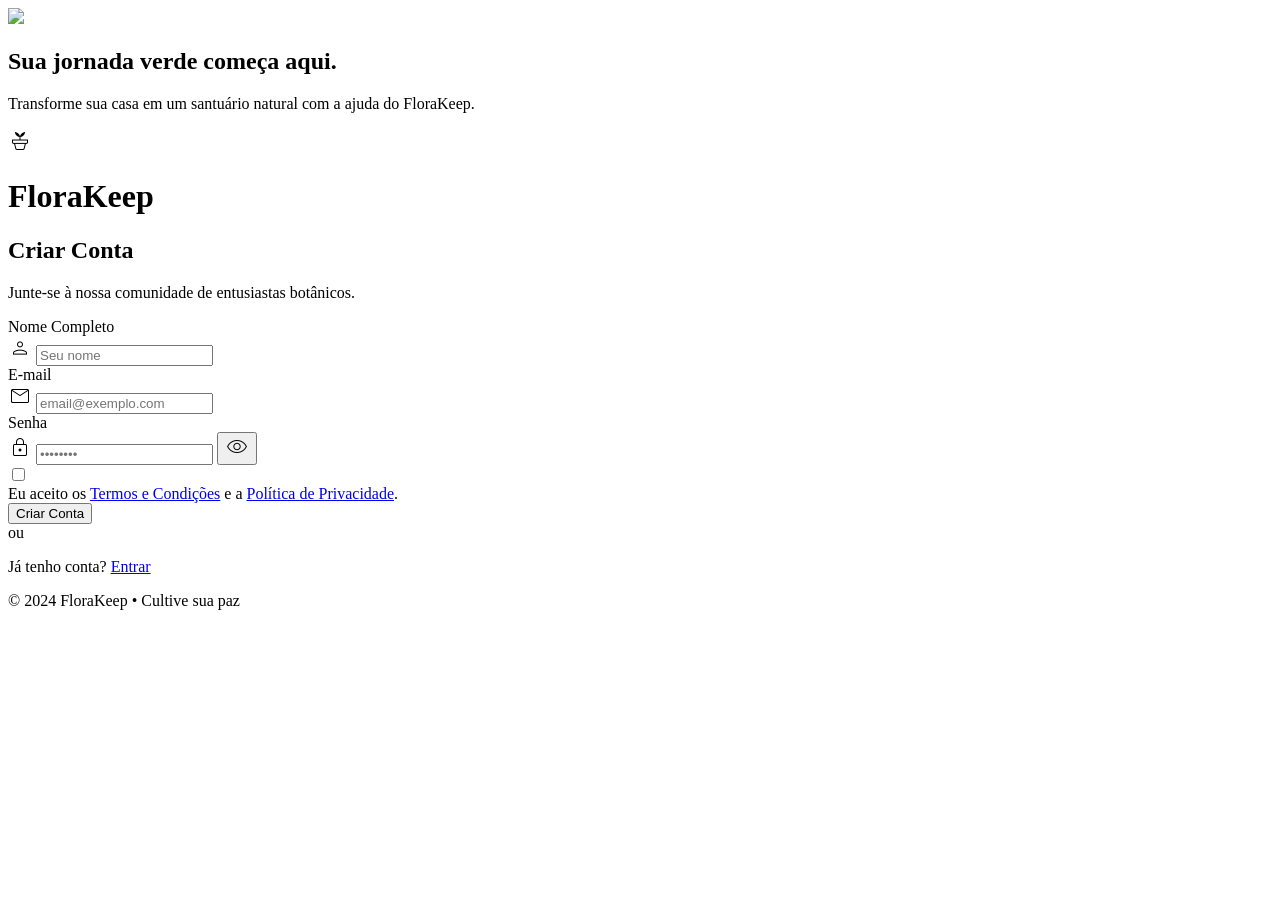
==== pages/criarConta.html @ 26df7443 "Initial commit: FloraCare app Co-authored-by: Copilot <223556219+Copilot@users.noreply.github.com>" ====
<!doctype html>

<html lang="pt-BR">
  <head>
    <meta charset="utf-8" />
    <meta content="width=device-width, initial-scale=1.0" name="viewport" />
    <title>FloraKeep - Criar Conta</title>
    <script src="https://cdn.tailwindcss.com?plugins=forms,container-queries"></script>
    <link
      href="https://fonts.googleapis.com/css2?family=Plus+Jakarta+Sans:wght@400;500;600;700;800&amp;display=swap"
      rel="stylesheet"
    />
    <link
      href="https://fonts.googleapis.com/css2?family=Material+Symbols+Outlined:wght,FILL@100..700,0..1&amp;display=swap"
      rel="stylesheet"
    />
    <link
      href="https://fonts.googleapis.com/css2?family=Material+Symbols+Outlined:wght,FILL@100..700,0..1&amp;display=swap"
      rel="stylesheet"
    />
    <style>
      .material-symbols-outlined {
        font-variation-settings:
          "FILL" 0,
          "wght" 200,
          "GRAD" 0,
          "opsz" 24;
      }
    </style>
    <script id="tailwind-config">
      tailwind.config = {
        darkMode: "class",
        theme: {
          extend: {
            colors: {
              "on-secondary": "#ffffff",
              "on-tertiary-container": "#fffbff",
              "on-primary": "#ffffff",
              "secondary-container": "#fdae92",
              "on-error-container": "#93000a",
              "on-primary-fixed": "#0c200c",
              surface: "#fbf9f4",
              "on-tertiary-fixed-variant": "#514531",
              "on-primary-fixed-variant": "#374c34",
              "primary-fixed": "#d1e9c9",
              "secondary-fixed": "#ffdbcf",
              "secondary-fixed-dim": "#ffb59b",
              "tertiary-fixed-dim": "#d6c4aa",
              "surface-bright": "#fbf9f4",
              "outline-variant": "#c3c8be",
              "on-secondary-fixed": "#380d01",
              "primary-fixed-dim": "#b5cdae",
              "tertiary-fixed": "#f3e0c4",
              "surface-dim": "#dbdad5",
              "on-secondary-container": "#793f2a",
              background: "#fbf9f4",
              tertiary: "#685a45",
              "on-tertiary-fixed": "#241a09",
              "surface-container-highest": "#e4e2dd",
              "on-surface": "#1b1c19",
              secondary: "#8b4e38",
              "surface-container-high": "#eae8e3",
              "surface-container": "#f0eee9",
              outline: "#747870",
              "inverse-on-surface": "#f2f1ec",
              "primary-container": "#647a60",
              "surface-tint": "#4e644b",
              "on-surface-variant": "#434841",
              "inverse-primary": "#b5cdae",
              "on-primary-container": "#f7fff1",
              "on-error": "#ffffff",
              "tertiary-container": "#81725c",
              error: "#ba1a1a",
              "surface-variant": "#e4e2dd",
              "surface-container-low": "#f5f3ee",
              "surface-container-lowest": "#ffffff",
              primary: "#4c6249",
              "error-container": "#ffdad6",
              "on-background": "#1b1c19",
              "inverse-surface": "#30312e",
              "on-tertiary": "#ffffff",
              "on-secondary-fixed-variant": "#6f3723",
            },
            borderRadius: {
              DEFAULT: "0.25rem",
              lg: "0.5rem",
              xl: "0.75rem",
              full: "9999px",
            },
            spacing: {
              "margin-mobile": "16px",
              gutter: "24px",
              "container-max": "1200px",
              unit: "8px",
              "margin-desktop": "48px",
              "section-gap": "80px",
            },
            fontFamily: {
              "label-sm": ["Plus Jakarta Sans"],
              "body-md": ["Plus Jakarta Sans"],
              "headline-md": ["Plus Jakarta Sans"],
              "display-lg": ["Plus Jakarta Sans"],
              "body-lg": ["Plus Jakarta Sans"],
              "headline-lg": ["Plus Jakarta Sans"],
              "label-md": ["Plus Jakarta Sans"],
            },
            fontSize: {
              "label-sm": [
                "12px",
                {
                  lineHeight: "1.4",
                  letterSpacing: "0.03em",
                  fontWeight: "600",
                },
              ],
              "body-md": ["16px", { lineHeight: "1.6", fontWeight: "400" }],
              "headline-md": ["24px", { lineHeight: "1.3", fontWeight: "600" }],
              "display-lg": [
                "48px",
                {
                  lineHeight: "1.1",
                  letterSpacing: "-0.02em",
                  fontWeight: "700",
                },
              ],
              "body-lg": ["18px", { lineHeight: "1.6", fontWeight: "400" }],
              "headline-lg": ["32px", { lineHeight: "1.2", fontWeight: "600" }],
              "label-md": [
                "14px",
                {
                  lineHeight: "1.4",
                  letterSpacing: "0.01em",
                  fontWeight: "500",
                },
              ],
            },
          },
        },
      };
    </script>
    <style>
      body {
        min-height: max(884px, 100dvh);
      }
    </style>
  </head>
  <body
    class="bg-surface text-on-surface font-body-md text-body-md antialiased min-h-screen flex flex-col items-center justify-center"
  >
    <main
      class="w-full max-w-[1200px] px-margin-mobile md:px-margin-desktop py-section-gap flex items-center justify-center"
    >
      <div
        class="grid grid-cols-1 lg:grid-cols-2 gap-gutter items-center w-full max-w-5xl"
      >
        <div
          class="hidden lg:block relative rounded-[2rem] overflow-hidden shadow-[0_24px_48px_rgba(125,148,120,0.12)] aspect-[4/5]"
        >
          <img
            class="absolute inset-0 w-full h-full object-cover"
            data-alt="A serene indoor garden scene featuring a variety of lush green monsteras and delicate ferns in terracotta pots. The setting is a minimalist, sun-drenched room with warm cream walls and soft wooden textures, bathed in golden hour natural light. The overall mood is calm, organic, and welcoming, perfectly reflecting the FloraKeep brand identity of natural minimalism and botanical growth."
            src="https://lh3.googleusercontent.com/aida-public/[base64]"
          />
          <div class="absolute inset-0 bg-primary/10 backdrop-blur-[2px]"></div>
          <div class="absolute bottom-10 left-10 right-10">
            <h2 class="font-display-lg text-display-lg text-white mb-4">
              Sua jornada verde começa aqui.
            </h2>
            <p class="font-body-lg text-body-lg text-on-primary-container/90">
              Transforme sua casa em um santuário natural com a ajuda do
              FloraKeep.
            </p>
          </div>
        </div>
        <div class="flex flex-col items-center lg:items-start lg:pl-12">
          <div class="mb-10 text-center lg:text-left">
            <span class="inline-flex items-center gap-2 mb-4">
              <span
                class="material-symbols-outlined text-primary text-3xl"
                data-icon="potted_plant"
                >potted_plant</span
              >
              <h1
                class="font-headline-lg text-headline-lg text-primary tracking-tighter"
              >
                FloraKeep
              </h1>
            </span>
            <h2 class="font-display-lg text-headline-lg text-on-surface mb-2">
              Criar Conta
            </h2>
            <p class="font-body-md text-body-md text-on-surface-variant">
              Junte-se à nossa comunidade de entusiastas botânicos.
            </p>
          </div>
          <form class="w-full space-y-6 max-w-md">
            <div class="space-y-4">
              <div class="relative group">
                <label
                  class="block font-label-md text-label-md text-on-surface-variant mb-2 ml-1"
                  for="name"
                  >Nome Completo</label
                >
                <div class="relative">
                  <span
                    class="material-symbols-outlined absolute left-4 top-1/2 -translate-y-1/2 text-primary/40 group-focus-within:text-primary transition-colors"
                    data-icon="person"
                    >person</span
                  >
                  <input
                    class="w-full pl-12 pr-4 py-4 bg-surface-container border-none rounded-2xl focus:ring-2 focus:ring-primary/20 focus:bg-primary-fixed/30 transition-all duration-300 placeholder:text-on-surface-variant/40"
                    id="name"
                    name="name"
                    placeholder="Seu nome"
                    type="text"
                  />
                </div>
              </div>
              <div class="relative group">
                <label
                  class="block font-label-md text-label-md text-on-surface-variant mb-2 ml-1"
                  for="email"
                  >E-mail</label
                >
                <div class="relative">
                  <span
                    class="material-symbols-outlined absolute left-4 top-1/2 -translate-y-1/2 text-primary/40 group-focus-within:text-primary transition-colors"
                    data-icon="mail"
                    >mail</span
                  >
                  <input
                    class="w-full pl-12 pr-4 py-4 bg-surface-container border-none rounded-2xl focus:ring-2 focus:ring-primary/20 focus:bg-primary-fixed/30 transition-all duration-300 placeholder:text-on-surface-variant/40"
                    id="email"
                    name="email"
                    placeholder="email@exemplo.com"
                    type="email"
                  />
                </div>
              </div>
              <div class="relative group">
                <label
                  class="block font-label-md text-label-md text-on-surface-variant mb-2 ml-1"
                  for="password"
                  >Senha</label
                >
                <div class="relative">
                  <span
                    class="material-symbols-outlined absolute left-4 top-1/2 -translate-y-1/2 text-primary/40 group-focus-within:text-primary transition-colors"
                    data-icon="lock"
                    >lock</span
                  >
                  <input
                    class="w-full pl-12 pr-12 py-4 bg-surface-container border-none rounded-2xl focus:ring-2 focus:ring-primary/20 focus:bg-primary-fixed/30 transition-all duration-300 placeholder:text-on-surface-variant/40"
                    id="password"
                    name="password"
                    placeholder="••••••••"
                    type="password"
                  />
                  <button
                    class="absolute right-4 top-1/2 -translate-y-1/2 text-on-surface-variant/40 hover:text-primary transition-colors"
                    type="button"
                  >
                    <span
                      class="material-symbols-outlined"
                      data-icon="visibility"
                      >visibility</span
                    >
                  </button>
                </div>
              </div>
            </div>
            <div class="flex items-start gap-3 px-1">
              <div class="flex items-center h-6">
                <input
                  class="h-5 w-5 rounded-lg border-primary/20 text-primary focus:ring-primary/20 transition-all duration-200"
                  id="terms"
                  name="terms"
                  type="checkbox"
                />
              </div>
              <label
                class="font-label-sm text-label-sm text-on-surface-variant"
                for="terms"
              >
                Eu aceito os
                <a
                  class="text-primary hover:underline font-bold transition-all"
                  href="#"
                  >Termos e Condições</a
                >
                e a
                <a
                  class="text-primary hover:underline font-bold transition-all"
                  href="#"
                  >Política de Privacidade</a
                >.
              </label>
            </div>
            <button
              class="w-full bg-primary text-white py-5 rounded-full font-headline-md text-body-lg shadow-[0_12px_24px_rgba(76,98,73,0.2)] hover:shadow-[0_16px_32px_rgba(76,98,73,0.3)] hover:-translate-y-1 active:scale-95 transition-all duration-300"
              type="submit"
            >
              Criar Conta
            </button>
            <div class="relative flex items-center py-4">
              <div class="flex-grow border-t border-primary/10"></div>
              <span
                class="flex-shrink mx-4 font-label-sm text-label-sm text-on-surface-variant/50 uppercase tracking-widest"
                >ou</span
              >
              <div class="flex-grow border-t border-primary/10"></div>
            </div>
            <p class="text-center font-body-md text-on-surface-variant">
              Já tenho conta?
              <a
                class="text-primary font-bold hover:underline ml-1 transition-all"
                href="#"
                >Entrar</a
              >
            </p>
          </form>
          <footer class="mt-12 w-full lg:max-w-md text-center">
            <p
              class="font-label-sm text-label-sm text-on-surface-variant/40 uppercase tracking-[0.2em]"
            >
              © 2024 FloraKeep • Cultive sua paz
            </p>
          </footer>
        </div>
      </div>
    </main>
  </body>
</html>
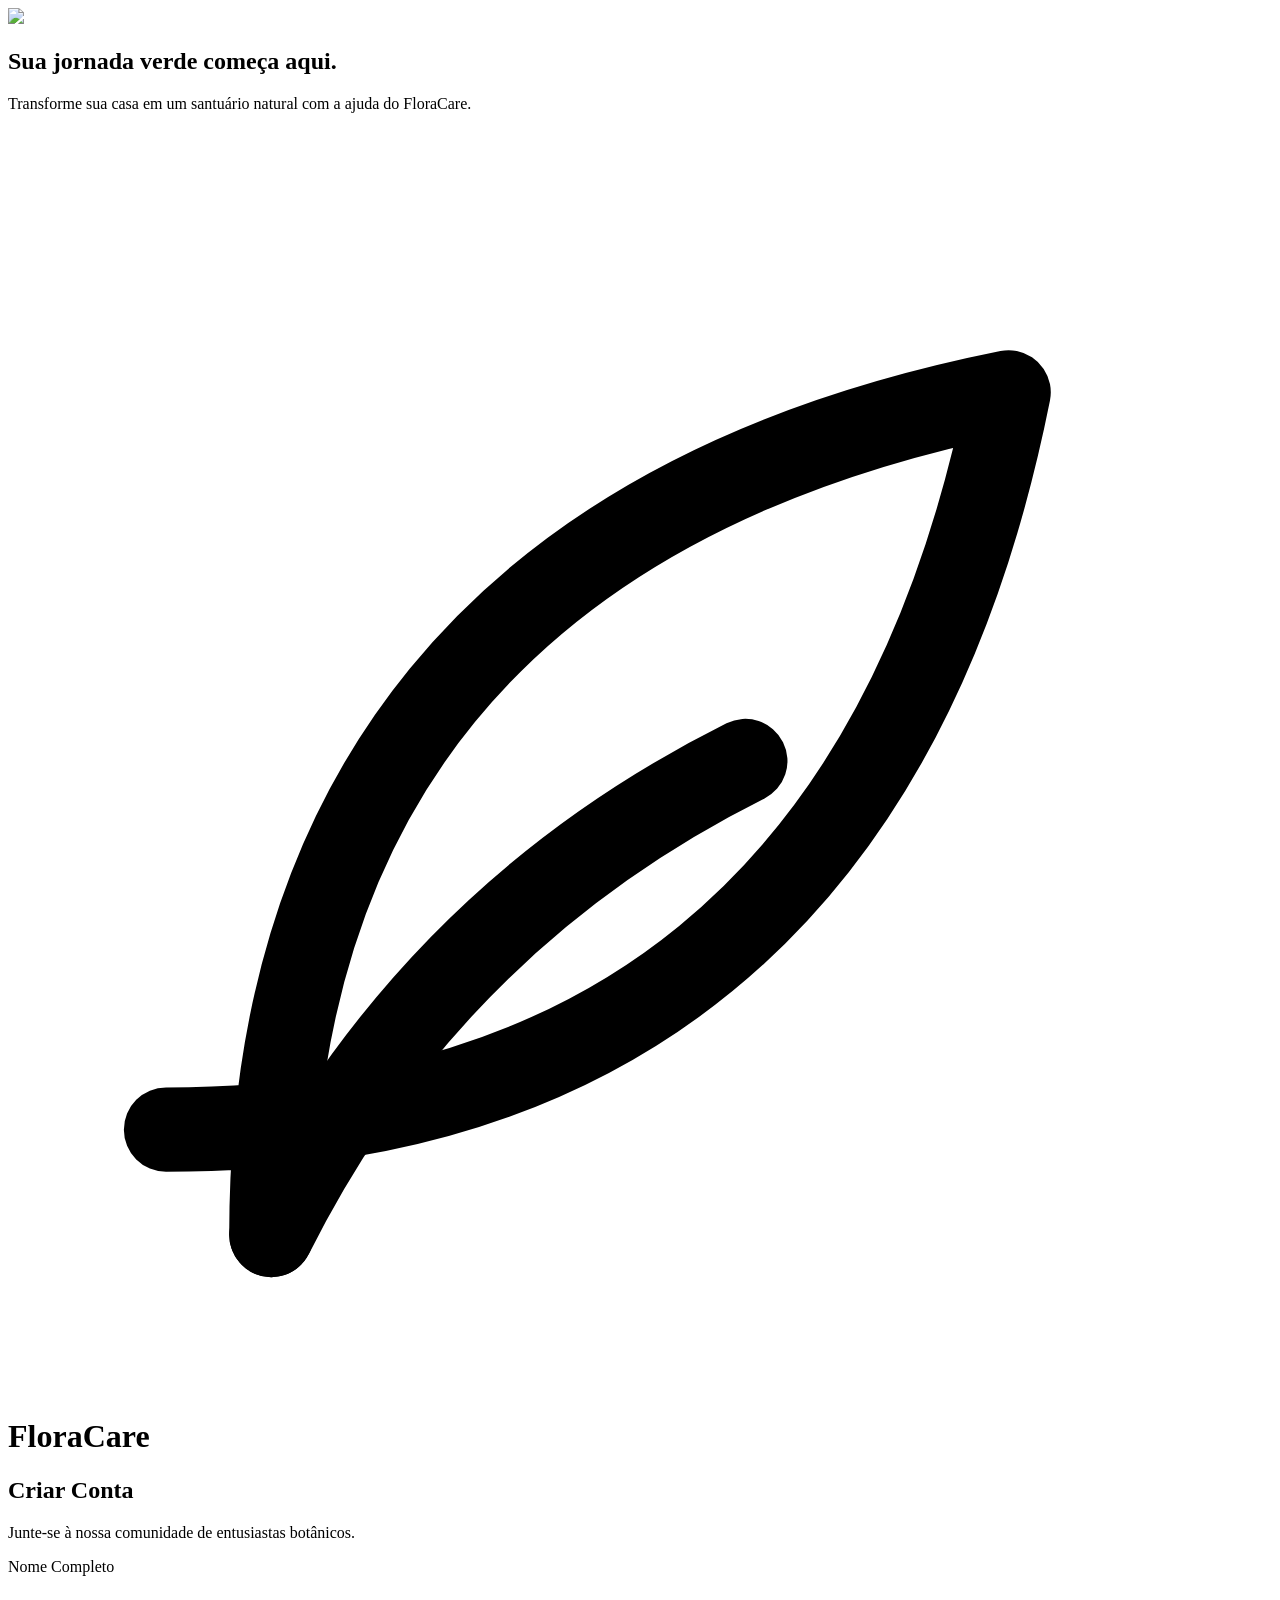
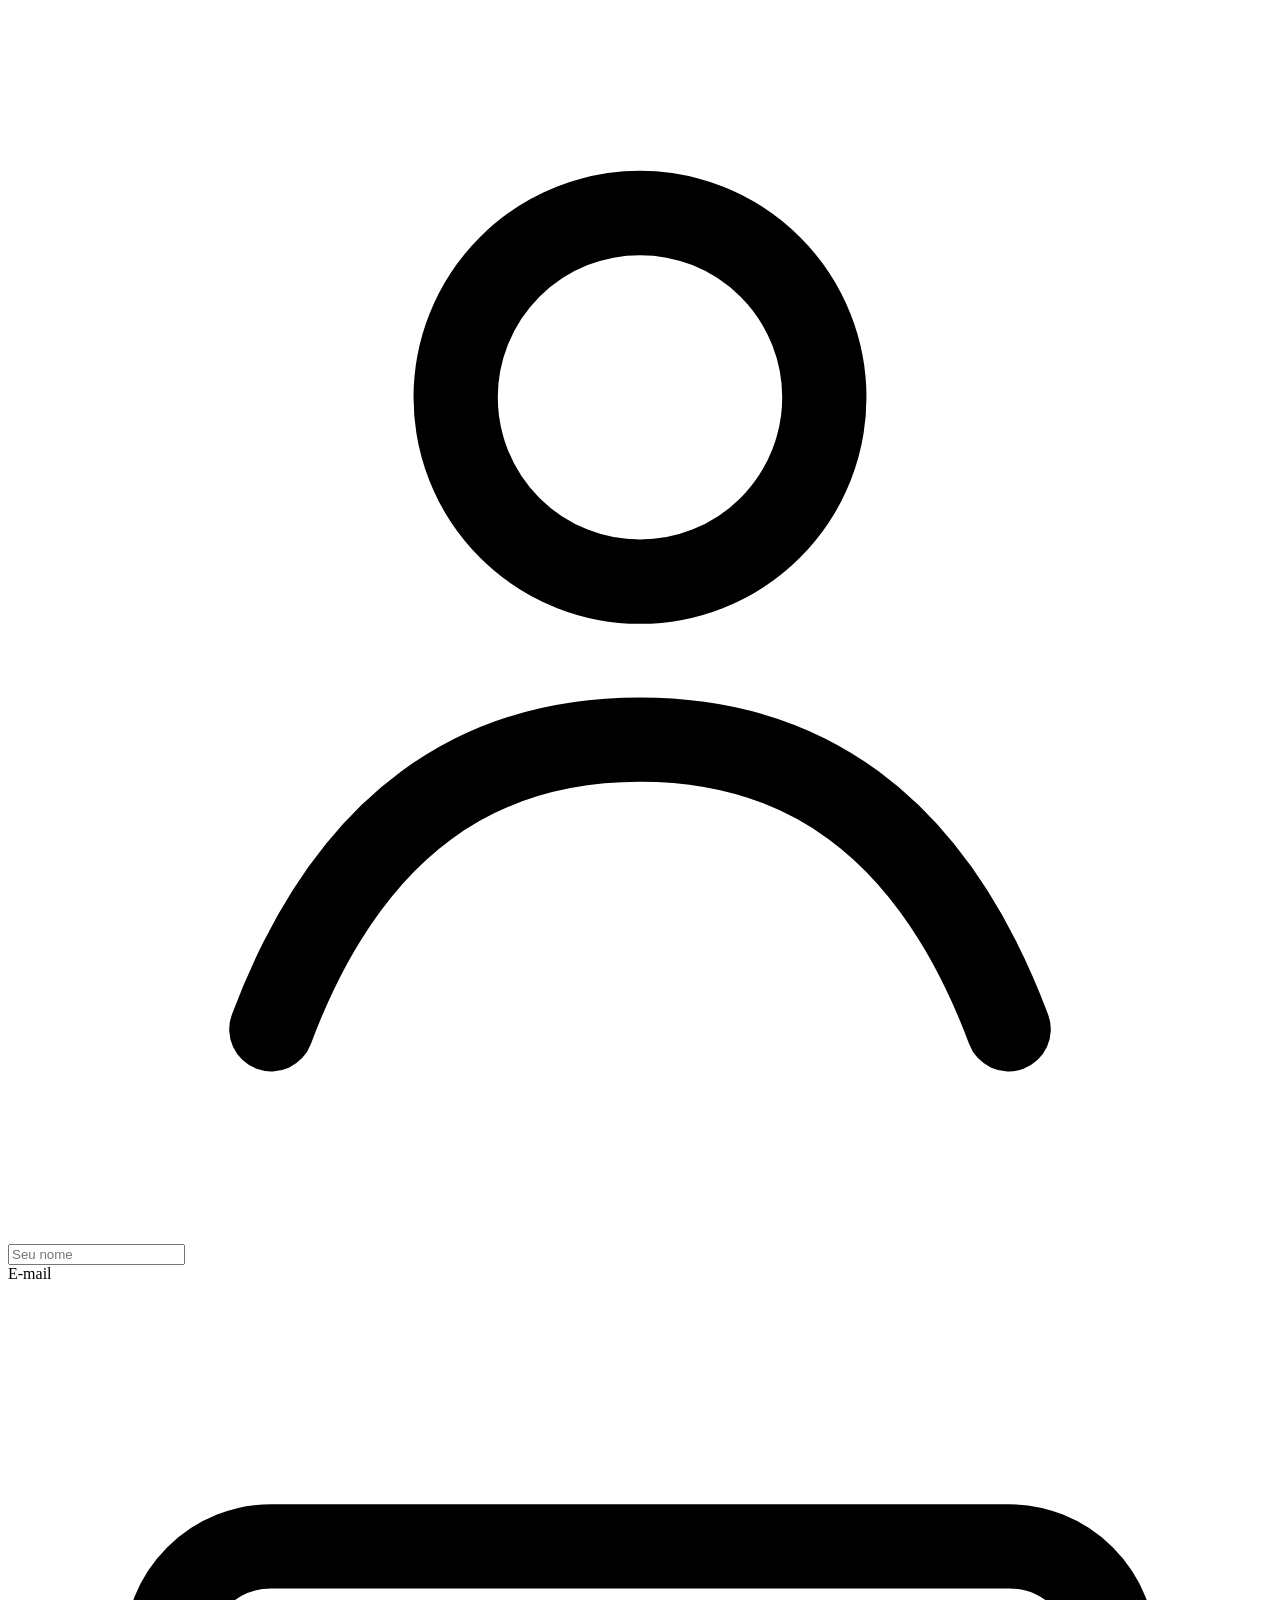
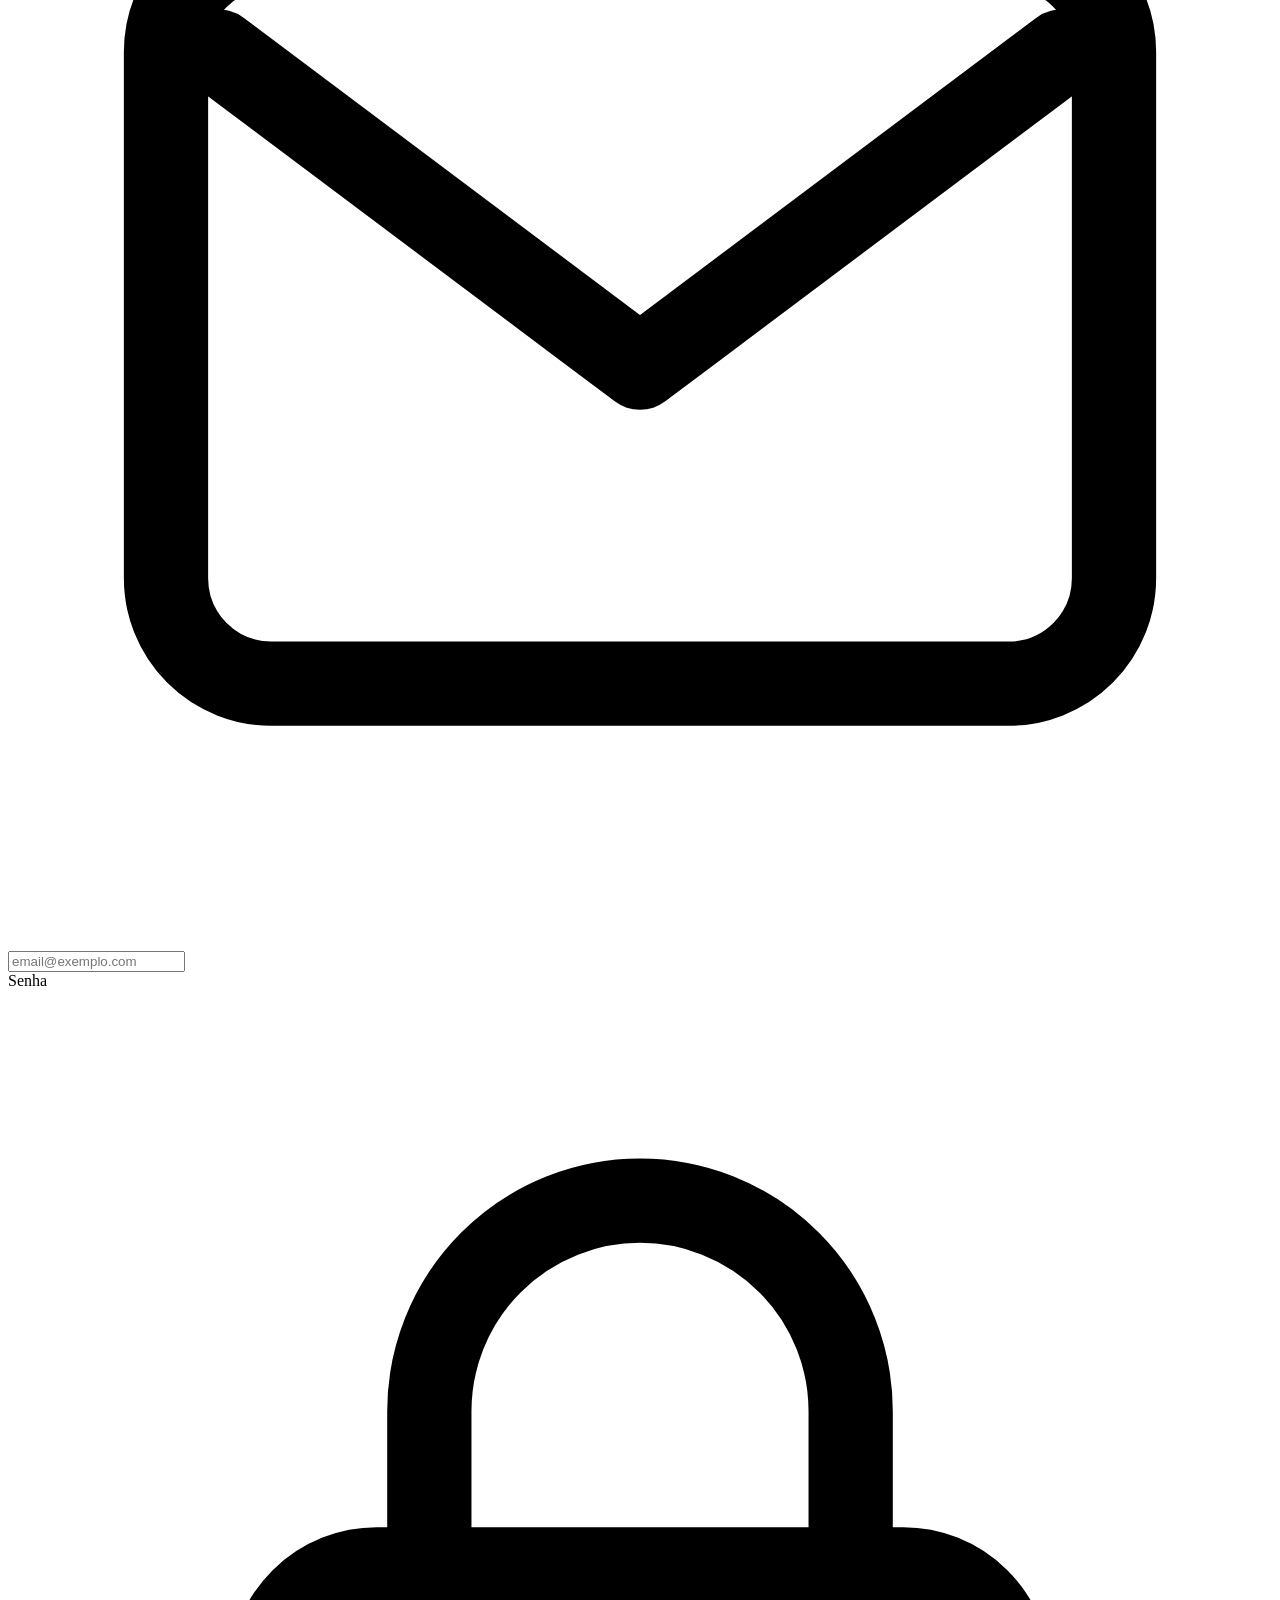
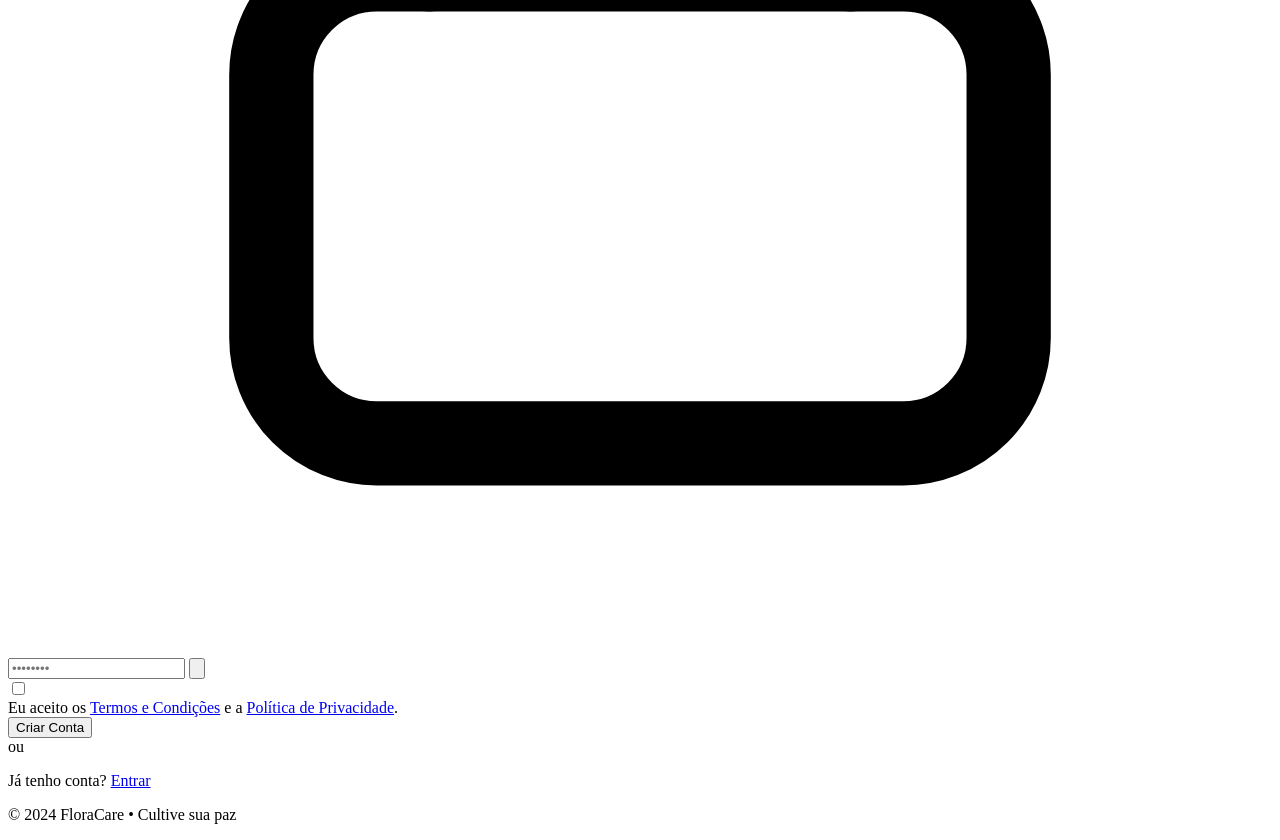
==== commit f4433cfe: "Redesign da app com identidade botanica unificada, icones SVG e imagens reais - Substitui emojis e a" ====
--- a/pages/criarConta.html
+++ b/pages/criarConta.html
@@ -1,333 +1,357 @@
-<!doctype html>
-
-<html lang="pt-BR">
-  <head>
-    <meta charset="utf-8" />
-    <meta content="width=device-width, initial-scale=1.0" name="viewport" />
-    <title>FloraKeep - Criar Conta</title>
-    <script src="https://cdn.tailwindcss.com?plugins=forms,container-queries"></script>
-    <link
-      href="https://fonts.googleapis.com/css2?family=Plus+Jakarta+Sans:wght@400;500;600;700;800&amp;display=swap"
-      rel="stylesheet"
-    />
-    <link
-      href="https://fonts.googleapis.com/css2?family=Material+Symbols+Outlined:wght,FILL@100..700,0..1&amp;display=swap"
-      rel="stylesheet"
-    />
-    <link
-      href="https://fonts.googleapis.com/css2?family=Material+Symbols+Outlined:wght,FILL@100..700,0..1&amp;display=swap"
-      rel="stylesheet"
-    />
-    <style>
-      .material-symbols-outlined {
-        font-variation-settings:
-          "FILL" 0,
-          "wght" 200,
-          "GRAD" 0,
-          "opsz" 24;
-      }
-    </style>
-    <script id="tailwind-config">
-      tailwind.config = {
-        darkMode: "class",
-        theme: {
-          extend: {
-            colors: {
-              "on-secondary": "#ffffff",
-              "on-tertiary-container": "#fffbff",
-              "on-primary": "#ffffff",
-              "secondary-container": "#fdae92",
-              "on-error-container": "#93000a",
-              "on-primary-fixed": "#0c200c",
-              surface: "#fbf9f4",
-              "on-tertiary-fixed-variant": "#514531",
-              "on-primary-fixed-variant": "#374c34",
-              "primary-fixed": "#d1e9c9",
-              "secondary-fixed": "#ffdbcf",
-              "secondary-fixed-dim": "#ffb59b",
-              "tertiary-fixed-dim": "#d6c4aa",
-              "surface-bright": "#fbf9f4",
-              "outline-variant": "#c3c8be",
-              "on-secondary-fixed": "#380d01",
-              "primary-fixed-dim": "#b5cdae",
-              "tertiary-fixed": "#f3e0c4",
-              "surface-dim": "#dbdad5",
-              "on-secondary-container": "#793f2a",
-              background: "#fbf9f4",
-              tertiary: "#685a45",
-              "on-tertiary-fixed": "#241a09",
-              "surface-container-highest": "#e4e2dd",
-              "on-surface": "#1b1c19",
-              secondary: "#8b4e38",
-              "surface-container-high": "#eae8e3",
-              "surface-container": "#f0eee9",
-              outline: "#747870",
-              "inverse-on-surface": "#f2f1ec",
-              "primary-container": "#647a60",
-              "surface-tint": "#4e644b",
-              "on-surface-variant": "#434841",
-              "inverse-primary": "#b5cdae",
-              "on-primary-container": "#f7fff1",
-              "on-error": "#ffffff",
-              "tertiary-container": "#81725c",
-              error: "#ba1a1a",
-              "surface-variant": "#e4e2dd",
-              "surface-container-low": "#f5f3ee",
-              "surface-container-lowest": "#ffffff",
-              primary: "#4c6249",
-              "error-container": "#ffdad6",
-              "on-background": "#1b1c19",
-              "inverse-surface": "#30312e",
-              "on-tertiary": "#ffffff",
-              "on-secondary-fixed-variant": "#6f3723",
-            },
-            borderRadius: {
-              DEFAULT: "0.25rem",
-              lg: "0.5rem",
-              xl: "0.75rem",
-              full: "9999px",
-            },
-            spacing: {
-              "margin-mobile": "16px",
-              gutter: "24px",
-              "container-max": "1200px",
-              unit: "8px",
-              "margin-desktop": "48px",
-              "section-gap": "80px",
-            },
-            fontFamily: {
-              "label-sm": ["Plus Jakarta Sans"],
-              "body-md": ["Plus Jakarta Sans"],
-              "headline-md": ["Plus Jakarta Sans"],
-              "display-lg": ["Plus Jakarta Sans"],
-              "body-lg": ["Plus Jakarta Sans"],
-              "headline-lg": ["Plus Jakarta Sans"],
-              "label-md": ["Plus Jakarta Sans"],
-            },
-            fontSize: {
-              "label-sm": [
-                "12px",
-                {
-                  lineHeight: "1.4",
-                  letterSpacing: "0.03em",
-                  fontWeight: "600",
-                },
-              ],
-              "body-md": ["16px", { lineHeight: "1.6", fontWeight: "400" }],
-              "headline-md": ["24px", { lineHeight: "1.3", fontWeight: "600" }],
-              "display-lg": [
-                "48px",
-                {
-                  lineHeight: "1.1",
-                  letterSpacing: "-0.02em",
-                  fontWeight: "700",
-                },
-              ],
-              "body-lg": ["18px", { lineHeight: "1.6", fontWeight: "400" }],
-              "headline-lg": ["32px", { lineHeight: "1.2", fontWeight: "600" }],
-              "label-md": [
-                "14px",
-                {
-                  lineHeight: "1.4",
-                  letterSpacing: "0.01em",
-                  fontWeight: "500",
-                },
-              ],
-            },
-          },
-        },
-      };
-    </script>
-    <style>
-      body {
-        min-height: max(884px, 100dvh);
-      }
-    </style>
-  </head>
-  <body
-    class="bg-surface text-on-surface font-body-md text-body-md antialiased min-h-screen flex flex-col items-center justify-center"
-  >
-    <main
-      class="w-full max-w-[1200px] px-margin-mobile md:px-margin-desktop py-section-gap flex items-center justify-center"
-    >
-      <div
-        class="grid grid-cols-1 lg:grid-cols-2 gap-gutter items-center w-full max-w-5xl"
-      >
-        <div
-          class="hidden lg:block relative rounded-[2rem] overflow-hidden shadow-[0_24px_48px_rgba(125,148,120,0.12)] aspect-[4/5]"
-        >
-          <img
-            class="absolute inset-0 w-full h-full object-cover"
-            data-alt="A serene indoor garden scene featuring a variety of lush green monsteras and delicate ferns in terracotta pots. The setting is a minimalist, sun-drenched room with warm cream walls and soft wooden textures, bathed in golden hour natural light. The overall mood is calm, organic, and welcoming, perfectly reflecting the FloraKeep brand identity of natural minimalism and botanical growth."
-            src="https://lh3.googleusercontent.com/aida-public/[base64]"
-          />
-          <div class="absolute inset-0 bg-primary/10 backdrop-blur-[2px]"></div>
-          <div class="absolute bottom-10 left-10 right-10">
-            <h2 class="font-display-lg text-display-lg text-white mb-4">
-              Sua jornada verde começa aqui.
-            </h2>
-            <p class="font-body-lg text-body-lg text-on-primary-container/90">
-              Transforme sua casa em um santuário natural com a ajuda do
-              FloraKeep.
-            </p>
-          </div>
-        </div>
-        <div class="flex flex-col items-center lg:items-start lg:pl-12">
-          <div class="mb-10 text-center lg:text-left">
-            <span class="inline-flex items-center gap-2 mb-4">
-              <span
-                class="material-symbols-outlined text-primary text-3xl"
-                data-icon="potted_plant"
-                >potted_plant</span
-              >
-              <h1
-                class="font-headline-lg text-headline-lg text-primary tracking-tighter"
-              >
-                FloraKeep
-              </h1>
-            </span>
-            <h2 class="font-display-lg text-headline-lg text-on-surface mb-2">
-              Criar Conta
-            </h2>
-            <p class="font-body-md text-body-md text-on-surface-variant">
-              Junte-se à nossa comunidade de entusiastas botânicos.
-            </p>
-          </div>
-          <form class="w-full space-y-6 max-w-md">
-            <div class="space-y-4">
-              <div class="relative group">
-                <label
-                  class="block font-label-md text-label-md text-on-surface-variant mb-2 ml-1"
-                  for="name"
-                  >Nome Completo</label
-                >
-                <div class="relative">
-                  <span
-                    class="material-symbols-outlined absolute left-4 top-1/2 -translate-y-1/2 text-primary/40 group-focus-within:text-primary transition-colors"
-                    data-icon="person"
-                    >person</span
-                  >
-                  <input
-                    class="w-full pl-12 pr-4 py-4 bg-surface-container border-none rounded-2xl focus:ring-2 focus:ring-primary/20 focus:bg-primary-fixed/30 transition-all duration-300 placeholder:text-on-surface-variant/40"
-                    id="name"
-                    name="name"
-                    placeholder="Seu nome"
-                    type="text"
-                  />
-                </div>
-              </div>
-              <div class="relative group">
-                <label
-                  class="block font-label-md text-label-md text-on-surface-variant mb-2 ml-1"
-                  for="email"
-                  >E-mail</label
-                >
-                <div class="relative">
-                  <span
-                    class="material-symbols-outlined absolute left-4 top-1/2 -translate-y-1/2 text-primary/40 group-focus-within:text-primary transition-colors"
-                    data-icon="mail"
-                    >mail</span
-                  >
-                  <input
-                    class="w-full pl-12 pr-4 py-4 bg-surface-container border-none rounded-2xl focus:ring-2 focus:ring-primary/20 focus:bg-primary-fixed/30 transition-all duration-300 placeholder:text-on-surface-variant/40"
-                    id="email"
-                    name="email"
-                    placeholder="email@exemplo.com"
-                    type="email"
-                  />
-                </div>
-              </div>
-              <div class="relative group">
-                <label
-                  class="block font-label-md text-label-md text-on-surface-variant mb-2 ml-1"
-                  for="password"
-                  >Senha</label
-                >
-                <div class="relative">
-                  <span
-                    class="material-symbols-outlined absolute left-4 top-1/2 -translate-y-1/2 text-primary/40 group-focus-within:text-primary transition-colors"
-                    data-icon="lock"
-                    >lock</span
-                  >
-                  <input
-                    class="w-full pl-12 pr-12 py-4 bg-surface-container border-none rounded-2xl focus:ring-2 focus:ring-primary/20 focus:bg-primary-fixed/30 transition-all duration-300 placeholder:text-on-surface-variant/40"
-                    id="password"
-                    name="password"
-                    placeholder="••••••••"
-                    type="password"
-                  />
-                  <button
-                    class="absolute right-4 top-1/2 -translate-y-1/2 text-on-surface-variant/40 hover:text-primary transition-colors"
-                    type="button"
-                  >
-                    <span
-                      class="material-symbols-outlined"
-                      data-icon="visibility"
-                      >visibility</span
-                    >
-                  </button>
-                </div>
-              </div>
-            </div>
-            <div class="flex items-start gap-3 px-1">
-              <div class="flex items-center h-6">
-                <input
-                  class="h-5 w-5 rounded-lg border-primary/20 text-primary focus:ring-primary/20 transition-all duration-200"
-                  id="terms"
-                  name="terms"
-                  type="checkbox"
-                />
-              </div>
-              <label
-                class="font-label-sm text-label-sm text-on-surface-variant"
-                for="terms"
-              >
-                Eu aceito os
-                <a
-                  class="text-primary hover:underline font-bold transition-all"
-                  href="#"
-                  >Termos e Condições</a
-                >
-                e a
-                <a
-                  class="text-primary hover:underline font-bold transition-all"
-                  href="#"
-                  >Política de Privacidade</a
-                >.
-              </label>
-            </div>
-            <button
-              class="w-full bg-primary text-white py-5 rounded-full font-headline-md text-body-lg shadow-[0_12px_24px_rgba(76,98,73,0.2)] hover:shadow-[0_16px_32px_rgba(76,98,73,0.3)] hover:-translate-y-1 active:scale-95 transition-all duration-300"
-              type="submit"
-            >
-              Criar Conta
-            </button>
-            <div class="relative flex items-center py-4">
-              <div class="flex-grow border-t border-primary/10"></div>
-              <span
-                class="flex-shrink mx-4 font-label-sm text-label-sm text-on-surface-variant/50 uppercase tracking-widest"
-                >ou</span
-              >
-              <div class="flex-grow border-t border-primary/10"></div>
-            </div>
-            <p class="text-center font-body-md text-on-surface-variant">
-              Já tenho conta?
-              <a
-                class="text-primary font-bold hover:underline ml-1 transition-all"
-                href="#"
-                >Entrar</a
-              >
-            </p>
-          </form>
-          <footer class="mt-12 w-full lg:max-w-md text-center">
-            <p
-              class="font-label-sm text-label-sm text-on-surface-variant/40 uppercase tracking-[0.2em]"
-            >
-              © 2024 FloraKeep • Cultive sua paz
-            </p>
-          </footer>
-        </div>
-      </div>
-    </main>
-  </body>
-</html>
+<!doctype html>
+
+<html lang="pt-BR">
+  <head>
+    <meta charset="utf-8" />
+    <meta content="width=device-width, initial-scale=1.0" name="viewport" />
+    <title>FloraCare - Criar Conta</title>
+    <script src="https://cdn.tailwindcss.com?plugins=forms,container-queries"></script>
+    <link
+      href="https://fonts.googleapis.com/css2?family=Plus+Jakarta+Sans:wght@400;500;600;700;800&amp;family=Playfair+Display:wght@500;600;700&amp;display=swap"
+      rel="stylesheet"
+    />
+    <script id="tailwind-config">
+      tailwind.config = {
+        darkMode: "class",
+        theme: {
+          extend: {
+            colors: {
+              "on-secondary": "#ffffff",
+              "on-tertiary-container": "#fffbff",
+              "on-primary": "#ffffff",
+              "secondary-container": "#fdae92",
+              "on-error-container": "#93000a",
+              "on-primary-fixed": "#0c200c",
+              surface: "#fbf9f4",
+              "on-tertiary-fixed-variant": "#514531",
+              "on-primary-fixed-variant": "#374c34",
+              "primary-fixed": "#d1e9c9",
+              "secondary-fixed": "#ffdbcf",
+              "secondary-fixed-dim": "#ffb59b",
+              "tertiary-fixed-dim": "#d6c4aa",
+              "surface-bright": "#fbf9f4",
+              "outline-variant": "#c3c8be",
+              "on-secondary-fixed": "#380d01",
+              "primary-fixed-dim": "#b5cdae",
+              "tertiary-fixed": "#f3e0c4",
+              "surface-dim": "#dbdad5",
+              "on-secondary-container": "#793f2a",
+              background: "#fbf9f4",
+              tertiary: "#685a45",
+              "on-tertiary-fixed": "#241a09",
+              "surface-container-highest": "#e4e2dd",
+              "on-surface": "#1b1c19",
+              secondary: "#8b4e38",
+              "surface-container-high": "#eae8e3",
+              "surface-container": "#f0eee9",
+              outline: "#747870",
+              "inverse-on-surface": "#f2f1ec",
+              "primary-container": "#647a60",
+              "surface-tint": "#4e644b",
+              "on-surface-variant": "#434841",
+              "inverse-primary": "#b5cdae",
+              "on-primary-container": "#f7fff1",
+              "on-error": "#ffffff",
+              "tertiary-container": "#81725c",
+              error: "#ba1a1a",
+              "surface-variant": "#e4e2dd",
+              "surface-container-low": "#f5f3ee",
+              "surface-container-lowest": "#ffffff",
+              primary: "#4c6249",
+              "error-container": "#ffdad6",
+              "on-background": "#1b1c19",
+              "inverse-surface": "#30312e",
+              "on-tertiary": "#ffffff",
+              "on-secondary-fixed-variant": "#6f3723",
+            },
+            borderRadius: {
+              DEFAULT: "0.25rem",
+              lg: "0.5rem",
+              xl: "0.75rem",
+              full: "9999px",
+            },
+            spacing: {
+              "margin-mobile": "16px",
+              gutter: "24px",
+              "container-max": "1200px",
+              unit: "8px",
+              "margin-desktop": "48px",
+              "section-gap": "80px",
+            },
+            fontFamily: {
+              "label-sm": ["Plus Jakarta Sans"],
+              "body-md": ["Plus Jakarta Sans"],
+              "headline-md": ["Plus Jakarta Sans"],
+              "display-lg": ["Playfair Display", "serif"],
+              "body-lg": ["Plus Jakarta Sans"],
+              "headline-lg": ["Playfair Display", "serif"],
+              "label-md": ["Plus Jakarta Sans"],
+            },
+            fontSize: {
+              "label-sm": [
+                "12px",
+                {
+                  lineHeight: "1.4",
+                  letterSpacing: "0.03em",
+                  fontWeight: "600",
+                },
+              ],
+              "body-md": ["16px", { lineHeight: "1.6", fontWeight: "400" }],
+              "headline-md": ["24px", { lineHeight: "1.3", fontWeight: "600" }],
+              "display-lg": [
+                "48px",
+                {
+                  lineHeight: "1.1",
+                  letterSpacing: "-0.02em",
+                  fontWeight: "700",
+                },
+              ],
+              "body-lg": ["18px", { lineHeight: "1.6", fontWeight: "400" }],
+              "headline-lg": ["32px", { lineHeight: "1.2", fontWeight: "600" }],
+              "label-md": [
+                "14px",
+                {
+                  lineHeight: "1.4",
+                  letterSpacing: "0.01em",
+                  fontWeight: "500",
+                },
+              ],
+            },
+          },
+        },
+      };
+    </script>
+    <style>
+      body {
+        min-height: max(884px, 100dvh);
+      }
+    </style>
+  </head>
+  <body
+    class="bg-surface text-on-surface font-body-md text-body-md antialiased min-h-screen flex flex-col items-center justify-center"
+  >
+    <main
+      class="w-full max-w-[1200px] px-margin-mobile md:px-margin-desktop py-section-gap flex items-center justify-center"
+    >
+      <div
+        class="grid grid-cols-1 lg:grid-cols-2 gap-gutter items-center w-full max-w-5xl"
+      >
+        <div
+          class="hidden lg:block relative rounded-[2rem] overflow-hidden shadow-[0_24px_48px_rgba(125,148,120,0.12)] aspect-[4/5]"
+        >
+          <img
+            class="absolute inset-0 w-full h-full object-cover"
+            data-alt="A serene indoor garden scene featuring a variety of lush green monsteras and delicate ferns in terracotta pots. The setting is a minimalist, sun-drenched room with warm cream walls and soft wooden textures, bathed in golden hour natural light. The overall mood is calm, organic, and welcoming, perfectly reflecting the FloraCare brand identity of natural minimalism and botanical growth."
+            src="https://lh3.googleusercontent.com/aida-public/[base64]"
+          />
+          <div class="absolute inset-0 bg-primary/10 backdrop-blur-[2px]"></div>
+          <div class="absolute bottom-10 left-10 right-10">
+            <h2 class="font-display-lg text-display-lg text-white mb-4">
+              Sua jornada verde começa aqui.
+            </h2>
+            <p class="font-body-lg text-body-lg text-on-primary-container/90">
+              Transforme sua casa em um santuário natural com a ajuda do
+              FloraCare.
+            </p>
+          </div>
+        </div>
+        <div class="flex flex-col items-center lg:items-start lg:pl-12">
+          <div class="mb-10 text-center lg:text-left">
+            <span class="inline-flex items-center gap-2 mb-4">
+              <svg
+                class="w-8 h-8 text-primary"
+                viewBox="0 0 24 24"
+                fill="none"
+                stroke="currentColor"
+                stroke-width="1.6"
+                stroke-linecap="round"
+                stroke-linejoin="round"
+                aria-hidden="true"
+              >
+                <path d="M5 21c0-8 4-14 14-16-2 10-8 14-16 14" />
+                <path d="M5 21c2-4 5-7 9-9" />
+              </svg>
+              <h1
+                class="font-headline-lg text-headline-lg text-primary tracking-tighter"
+              >
+                FloraCare
+              </h1>
+            </span>
+            <h2 class="font-display-lg text-headline-lg text-on-surface mb-2">
+              Criar Conta
+            </h2>
+            <p class="font-body-md text-body-md text-on-surface-variant">
+              Junte-se à nossa comunidade de entusiastas botânicos.
+            </p>
+          </div>
+          <form class="w-full space-y-6 max-w-md">
+            <div class="space-y-4">
+              <div class="relative group">
+                <label
+                  class="block font-label-md text-label-md text-on-surface-variant mb-2 ml-1"
+                  for="name"
+                  >Nome Completo</label
+                >
+                <div class="relative">
+                  <svg
+                    class="absolute left-4 top-1/2 -translate-y-1/2 w-5 h-5 text-primary/40 group-focus-within:text-primary transition-colors"
+                    viewBox="0 0 24 24"
+                    fill="none"
+                    stroke="currentColor"
+                    stroke-width="1.6"
+                    stroke-linecap="round"
+                    stroke-linejoin="round"
+                    aria-hidden="true"
+                  >
+                    <circle cx="12" cy="8" r="3.5" />
+                    <path d="M5 20c1.5-4 4-5.5 7-5.5s5.5 1.5 7 5.5" />
+                  </svg>
+                  <input
+                    class="w-full pl-12 pr-4 py-4 bg-surface-container border-none rounded-2xl focus:ring-2 focus:ring-primary/20 focus:bg-primary-fixed/30 transition-all duration-300 placeholder:text-on-surface-variant/40"
+                    id="name"
+                    name="name"
+                    placeholder="Seu nome"
+                    type="text"
+                  />
+                </div>
+              </div>
+              <div class="relative group">
+                <label
+                  class="block font-label-md text-label-md text-on-surface-variant mb-2 ml-1"
+                  for="email"
+                  >E-mail</label
+                >
+                <div class="relative">
+                  <svg
+                    class="absolute left-4 top-1/2 -translate-y-1/2 w-5 h-5 text-primary/40 group-focus-within:text-primary transition-colors"
+                    viewBox="0 0 24 24"
+                    fill="none"
+                    stroke="currentColor"
+                    stroke-width="1.6"
+                    stroke-linecap="round"
+                    stroke-linejoin="round"
+                    aria-hidden="true"
+                  >
+                    <rect x="3" y="5" width="18" height="14" rx="2" />
+                    <path d="m4 7 8 6 8-6" />
+                  </svg>
+                  <input
+                    class="w-full pl-12 pr-4 py-4 bg-surface-container border-none rounded-2xl focus:ring-2 focus:ring-primary/20 focus:bg-primary-fixed/30 transition-all duration-300 placeholder:text-on-surface-variant/40"
+                    id="email"
+                    name="email"
+                    placeholder="email@exemplo.com"
+                    type="email"
+                  />
+                </div>
+              </div>
+              <div class="relative group">
+                <label
+                  class="block font-label-md text-label-md text-on-surface-variant mb-2 ml-1"
+                  for="password"
+                  >Senha</label
+                >
+                <div class="relative">
+                  <svg
+                    class="absolute left-4 top-1/2 -translate-y-1/2 w-5 h-5 text-primary/40 group-focus-within:text-primary transition-colors"
+                    viewBox="0 0 24 24"
+                    fill="none"
+                    stroke="currentColor"
+                    stroke-width="1.6"
+                    stroke-linecap="round"
+                    stroke-linejoin="round"
+                    aria-hidden="true"
+                  >
+                    <rect x="5" y="11" width="14" height="9" rx="2" />
+                    <path d="M8 11V8a4 4 0 1 1 8 0v3" />
+                  </svg>
+                  <input
+                    class="w-full pl-12 pr-12 py-4 bg-surface-container border-none rounded-2xl focus:ring-2 focus:ring-primary/20 focus:bg-primary-fixed/30 transition-all duration-300 placeholder:text-on-surface-variant/40"
+                    id="password"
+                    name="password"
+                    placeholder="••••••••"
+                    type="password"
+                  />
+                  <button
+                    class="absolute right-4 top-1/2 -translate-y-1/2 text-on-surface-variant/40 hover:text-primary transition-colors"
+                    type="button"
+                  >
+                    <svg
+                      class="w-5 h-5"
+                      viewBox="0 0 24 24"
+                      fill="none"
+                      stroke="currentColor"
+                      stroke-width="1.6"
+                      stroke-linecap="round"
+                      stroke-linejoin="round"
+                      aria-hidden="true"
+                    >
+                      <path d="M2.5 12S6 5.5 12 5.5 21.5 12 21.5 12 18 18.5 12 18.5 2.5 12 2.5 12Z" />
+                      <circle cx="12" cy="12" r="3" />
+                    </svg>
+                  </button>
+                </div>
+              </div>
+            </div>
+            <div class="flex items-start gap-3 px-1">
+              <div class="flex items-center h-6">
+                <input
+                  class="h-5 w-5 rounded-lg border-primary/20 text-primary focus:ring-primary/20 transition-all duration-200"
+                  id="terms"
+                  name="terms"
+                  type="checkbox"
+                />
+              </div>
+              <label
+                class="font-label-sm text-label-sm text-on-surface-variant"
+                for="terms"
+              >
+                Eu aceito os
+                <a
+                  class="text-primary hover:underline font-bold transition-all"
+                  href="#"
+                  >Termos e Condições</a
+                >
+                e a
+                <a
+                  class="text-primary hover:underline font-bold transition-all"
+                  href="#"
+                  >Política de Privacidade</a
+                >.
+              </label>
+            </div>
+            <button
+              class="w-full bg-primary text-white py-5 rounded-full font-headline-md text-body-lg shadow-[0_12px_24px_rgba(76,98,73,0.2)] hover:shadow-[0_16px_32px_rgba(76,98,73,0.3)] hover:-translate-y-1 active:scale-95 transition-all duration-300"
+              type="submit"
+            >
+              Criar Conta
+            </button>
+            <div class="relative flex items-center py-4">
+              <div class="flex-grow border-t border-primary/10"></div>
+              <span
+                class="flex-shrink mx-4 font-label-sm text-label-sm text-on-surface-variant/50 uppercase tracking-widest"
+                >ou</span
+              >
+              <div class="flex-grow border-t border-primary/10"></div>
+            </div>
+            <p class="text-center font-body-md text-on-surface-variant">
+              Já tenho conta?
+              <a
+                class="text-primary font-bold hover:underline ml-1 transition-all"
+                href="login.html"
+                >Entrar</a
+              >
+            </p>
+          </form>
+          <footer class="mt-12 w-full lg:max-w-md text-center">
+            <p
+              class="font-label-sm text-label-sm text-on-surface-variant/40 uppercase tracking-[0.2em]"
+            >
+              © 2024 FloraCare • Cultive sua paz
+            </p>
+          </footer>
+        </div>
+      </div>
+    </main>
+    <script type="module" src="../assets/js/app.js"></script>
+  </body>
+</html>
